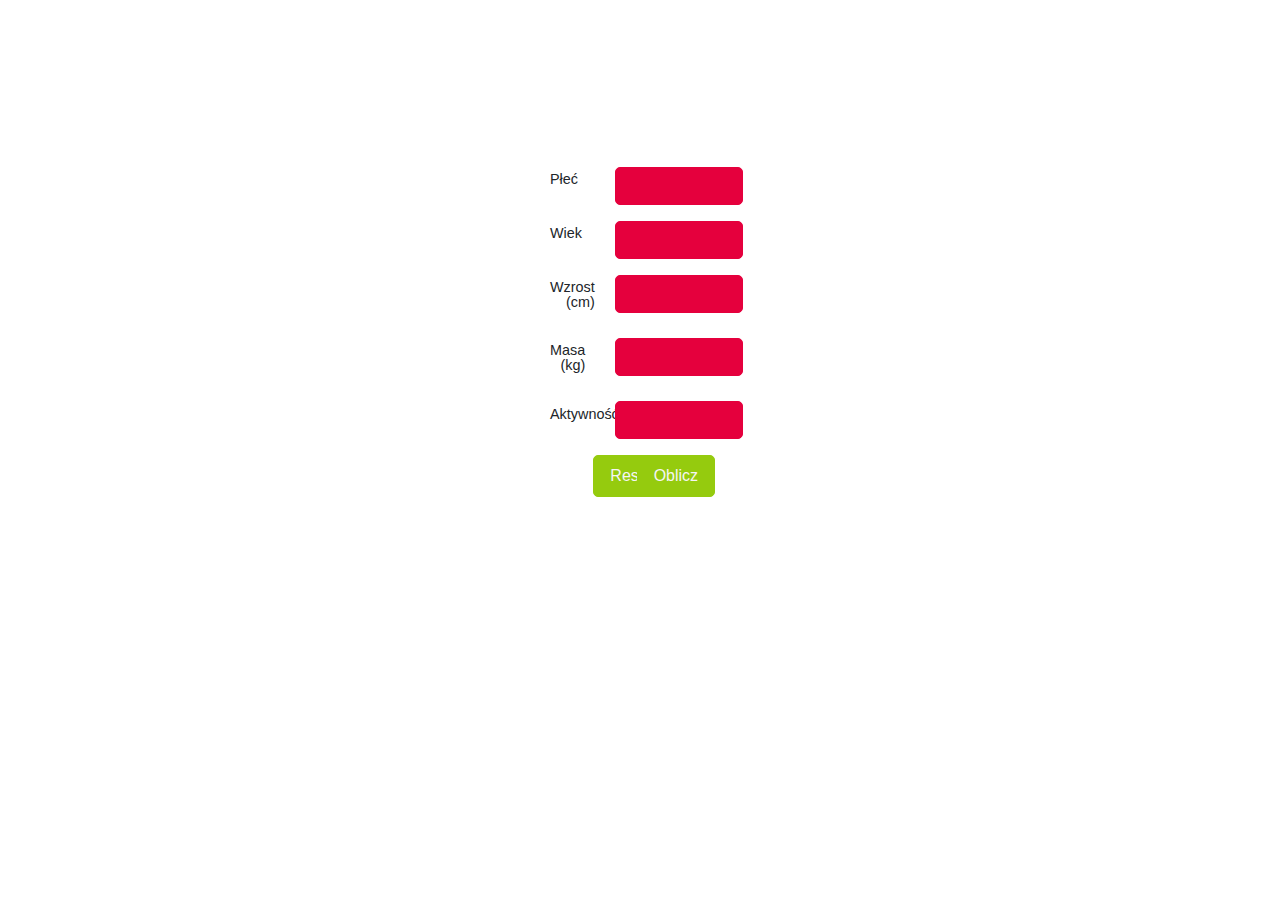
==== index.html @ 647adc30 "exception control _2" ====
<!DOCTYPE html>
<html lang="en">

<head>
    <meta charset="UTF-8">
    <title>Document</title>
    <link rel="stylesheet" href="style.css">
    <link rel="stylesheet" href="bootstrap/bootstrap-css/bootstrap.min.css">
</head>

<body>
    <div id="calculator">
        <form action="">
            <div class="container">
                <div class="row">
                    <div class="col-sm-3"></div>
                    <div class="col-sm-4">
                        <div class="container">
                            <div class="row">
                                <div class="col-sm-6">
                                    <label for="gender">Płeć</label>
                                </div>
                                <div class="col-sm-6">
                                    <input type="text" list="genders" name="gender" id="gender" autocomplete="off">
                                    <datalist id="genders">
                            <option value="Kobieta"></option>
                            <option value="Mężczyzna"></option>
                        </datalist>
                                </div>
                                <div class="col-sm-6">
                                    <label for="age">Wiek</label>
                                </div>
                                <div class="col-sm-6">
                                    <input type="number" id="age" autocomplete="off">
                                </div>
                                <div class="col-sm-6">
                                    <label for="height">Wzrost (cm)</label>
                                </div>
                                <div class="col-sm-6">
                                    <input type="number" id="height" autocomplete="off">
                                </div>
                                <div class="col-sm-6">
                                    <label for="mass">Masa (kg)</label>
                                </div>
                                <div class="col-sm-6">
                                    <input type="number" id="mass" autocomplete="off">
                                </div>
                                <div class="col-sm-6">
                                    <label for="activity">Aktywność</label>
                                </div>
                                <div class="col-sm-6">
                                    <input type="text" list="activities" name="p-activity" id="activity" autocomplete="off">
                                    <datalist id="activities">
                            <option value="pacjent chory, leżący w łóżku" ></option>
                            <option value="niska aktywność fizyczna"></option>
                            <option value="umiarkowana aktywność fizyczna" selected></option>
                            <option value="aktywny tryb życia"></option>
                            <option value="bardzo aktywny tryb życia"></option>
                            <option value="wyczynowe uprawianie sportu"></option>
                        </datalist>
                                </div>
                                <div class="col-sm-4"></div>
                                <div class="col-sm-4">
                                    <input id="reset-btn" type="reset" value="Reset">
                                </div>
                                <div class="col-sm-4">
                                    <button id="click-btn"> Oblicz </button>
                                </div>
                            </div>
                        </div>
                    </div>
                    <div class="col-sm-5"></div>
                    <div id="result-bar" class="col-sm-12">
                        <span id="you-need"></span><span id="result-container"></span>
                    </div>
                </div>
            </div>

        </form>
    </div>



    <script src="jquery.js"></script>
    <script src="bootstrap/bootstrap-js/bootstrap.min.js"></script>
    <script src="main.js"></script>
</body>

</html>
---- style.css ----
/*#e5003d*/
#calculator{
    width: 50%;
    margin-right: auto;
    margin-left: auto;
    padding: 5em;
    box-sizing: border-box;
    border-radius: 15px;
    margin-top: 5vh;
}
h4{
    display: inline-block;
}
label{
    margin: 0;
    font-size: 0.9em;
    float: left;
    height: 100%;
    vertical-align: middle;
    display: inline-block;
    line-height: 100%;
    padding-top: 15%;
    padding-bottom: 15%;
    text-align: right;
}
.container{
    margin-bottom: 10px;
    box-sizing: border-box;
    padding: 5px 0;
}
.col-sm-6,.col-sm-4{
    padding-top: 1em;
}

#result-container{
    text-transform: uppercase;
}
button#click-btn,input[type=reset]{
    background-color: #95cb0e;
    border: 1px solid #95cb0e;
    color: whitesmoke;
    border-radius: 5px;
    outline: none;
    padding: 0.5em 1em;
    transition-duration: 0.5s;
    position: relative;
    z-index: 10;
}
button#click-btn:hover,input[type=reset]:hover{
    background-color: #e5003d;
    border-color: #e5003d;
    cursor: pointer;
}
input[type=text],input[type=number]{
    display: inline-block;
    border: 1px solid #e5003d;
    background-color: #e5003d;
    color: whitesmoke;
    font-size: 0.9em;
    padding: 0.5em;
    border-radius: 5px;
    outline: none;
    text-align: center;
    width: 10vw;
}
.btn-container{
    text-align: center;
}
#result-bar{
    margin-top: 2em;
    text-align: center;
    font-size: 2em;
    font-weight: 700;
    opacity: 0;
    transition-duration: 1s;
}
#result-bar.fading-in-text{
    opacity: 0;
}
#result-bar.fading-in-text{
    opacity: 1;
}
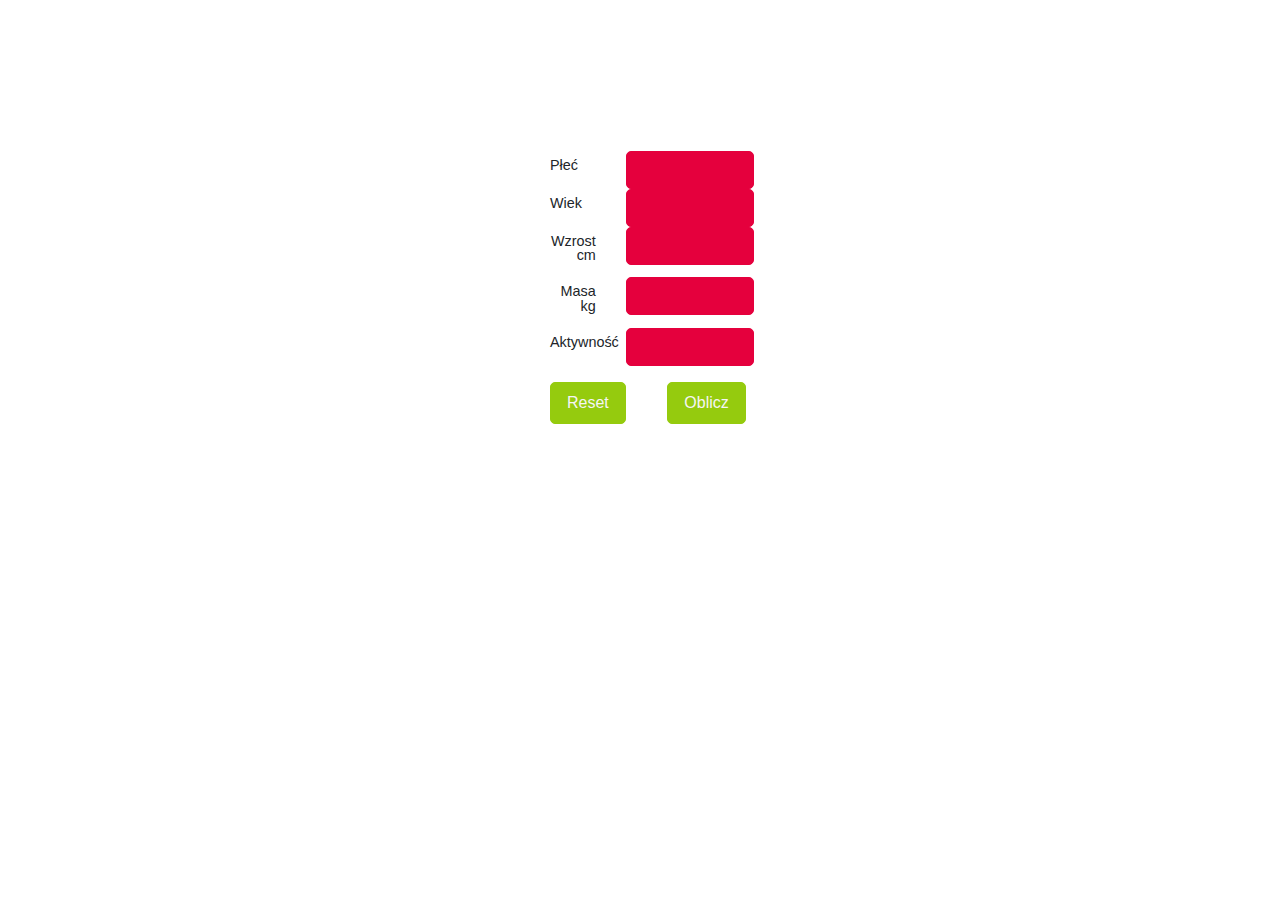
==== commit cc9b282c: "recenter" ====
--- a/index.html
+++ b/index.html
@@ -17,38 +17,38 @@
                     <div class="col-sm-4">
                         <div class="container">
                             <div class="row">
-                                <div class="col-sm-6">
+                                <div class="col-sm-7">
                                     <label for="gender">Płeć</label>
                                 </div>
-                                <div class="col-sm-6">
+                                <div class="col-sm-5">
                                     <input type="text" list="genders" name="gender" id="gender" autocomplete="off">
                                     <datalist id="genders">
                             <option value="Kobieta"></option>
                             <option value="Mężczyzna"></option>
                         </datalist>
                                 </div>
-                                <div class="col-sm-6">
+                                <div class="col-sm-7">
                                     <label for="age">Wiek</label>
                                 </div>
-                                <div class="col-sm-6">
+                                <div class="col-sm-5">
                                     <input type="number" id="age" autocomplete="off">
                                 </div>
-                                <div class="col-sm-6">
-                                    <label for="height">Wzrost (cm)</label>
+                                <div class="col-sm-7">
+                                    <label for="height">Wzrost cm</label>
                                 </div>
-                                <div class="col-sm-6">
+                                <div class="col-sm-5">
                                     <input type="number" id="height" autocomplete="off">
                                 </div>
-                                <div class="col-sm-6">
-                                    <label for="mass">Masa (kg)</label>
+                                <div class="col-sm-7">
+                                    <label for="mass">Masa kg</label>
                                 </div>
-                                <div class="col-sm-6">
+                                <div class="col-sm-5">
                                     <input type="number" id="mass" autocomplete="off">
                                 </div>
-                                <div class="col-sm-6">
+                                <div class="col-sm-7">
                                     <label for="activity">Aktywność</label>
                                 </div>
-                                <div class="col-sm-6">
+                                <div class="col-sm-5">
                                     <input type="text" list="activities" name="p-activity" id="activity" autocomplete="off">
                                     <datalist id="activities">
                             <option value="pacjent chory, leżący w łóżku" ></option>
@@ -59,10 +59,10 @@
                             <option value="wyczynowe uprawianie sportu"></option>
                         </datalist>
                                 </div>
-                                <div class="col-sm-4"></div>
                                 <div class="col-sm-4">
                                     <input id="reset-btn" type="reset" value="Reset">
                                 </div>
+                                <div class="col-sm-4"></div>
                                 <div class="col-sm-4">
                                     <button id="click-btn"> Oblicz </button>
                                 </div>
@@ -78,6 +78,19 @@
 
         </form>
     </div>
+<!--
+    <div id="map-wrapper">
+        <div id="map-mask">
+            
+        </div>
+        <div id="map-actual">
+            <iframe src="https://www.google.com/maps/embed?pb=!1m10!1m8!1m3!1d1239408.8762016129!2d20.2635499!3d52.6469632!3m2!1i1024!2i768!4f13.1!5e0!3m2!1sen!2spl!4v1540770965819" width="600" height="450" frameborder="0" style="border:0" allowfullscreen></iframe>
+        </div>
+        <div id="map-range"></div>
+        <div id="map-range-inner"></div>
+    </div>
+-->
+    
 
 
 
--- a/style.css
+++ b/style.css
@@ -43,8 +43,11 @@
     outline: none;
     padding: 0.5em 1em;
     transition-duration: 0.5s;
+    z-index: 10;
+}
+button#click-btn{
     position: relative;
-    z-index: 10;
+    left: 230%;
 }
 button#click-btn:hover,input[type=reset]:hover{
     background-color: #e5003d;
@@ -80,3 +83,12 @@
 #result-bar.fading-in-text{
     opacity: 1;
 }
+#map-wrapper{
+    position: relative;
+}
+#map-mask{
+    background-color: rgba(255,255,255,0.1);
+    position: absolute;
+    width: 600px;
+    height: 450px;
+}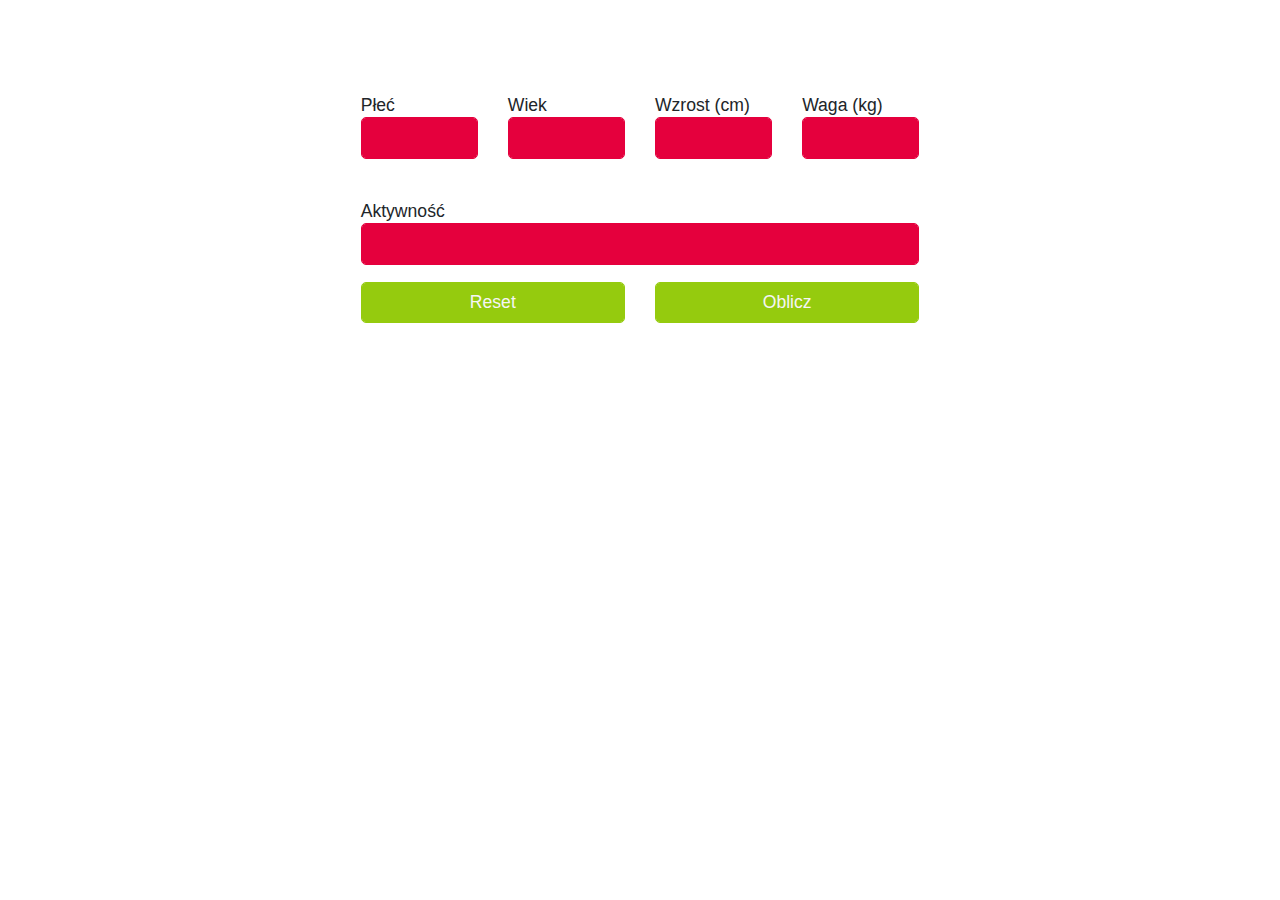
==== commit 574510c5: "rwd_1" ====
--- a/index.html
+++ b/index.html
@@ -11,74 +11,76 @@
 <body>
     <div id="calculator">
         <form action="">
-            <div class="container">
+            <div class="container-fluid">
                 <div class="row">
-                    <div class="col-sm-3"></div>
-                    <div class="col-sm-4">
-                        <div class="container">
+                    <div class="col-sm-2"></div>
+
+                    <div class="col-sm-8">
+                        <div class="container-fluid">
                             <div class="row">
-                                <div class="col-sm-7">
+                                <div class="col-sm-12 col-md-6 col-xl-3">
                                     <label for="gender">Płeć</label>
+                                    <input class="form-control" type="text" list="genders" name="gender" id="gender" autocomplete="off">
+                                    <datalist id="genders">
+                                            <option value="Kobieta"></option>
+                                            <option value="Mężczyzna"></option>
+                                        </datalist>
                                 </div>
-                                <div class="col-sm-5">
-                                    <input type="text" list="genders" name="gender" id="gender" autocomplete="off">
-                                    <datalist id="genders">
-                            <option value="Kobieta"></option>
-                            <option value="Mężczyzna"></option>
-                        </datalist>
+                                <div class="col-sm-12 d-md-none divider"></div>
+                                <div class="col-sm-12 col-md-6 col-xl-3">
+                                    <label for="age">Wiek</label>
+                                    <input class="form-control" type="number" id="age" autocomplete="off">
                                 </div>
-                                <div class="col-sm-7">
-                                    <label for="age">Wiek</label>
+                                
+                                <div class="col-sm-12 d-xl-none divider"></div>
+
+                                <div class="col-sm-12 col-md-6 col-xl-3">
+                                    <label for="height">Wzrost (cm)</label>
+                                    <input class="form-control" type="number" id="height" autocomplete="off">
                                 </div>
-                                <div class="col-sm-5">
-                                    <input type="number" id="age" autocomplete="off">
+                                <div class="col-sm-12 d-md-none divider"></div>
+                                <div class="col-sm-12 col-md-6 col-xl-3">
+                                    <label for="mass">Waga (kg)</label>
+                                    <input class="form-control" type="number" id="mass" autocomplete="off">
                                 </div>
-                                <div class="col-sm-7">
-                                    <label for="height">Wzrost cm</label>
+                                <div class="col-sm-12 divider"></div>
+
+                                <div class="col-sm-12">
+                                   <label for="activity">Aktywność</label>
+                                   <input class="form-control" type="text" list="activities" name="p-activity" id="activity" autocomplete="off">
+                                    <datalist id="activities">
+                                        <option value="pacjent chory, leżący w łóżku" ></option>
+                                        <option value="niska aktywność fizyczna"></option>
+                                        <option value="umiarkowana aktywność fizyczna" selected></option>
+                                        <option value="aktywny tryb życia"></option>
+                                        <option value="bardzo aktywny tryb życia"></option>
+                                        <option value="wyczynowe uprawianie sportu"></option>
+                                    </datalist></div>
+                                <div class="col-sm-12 divider"></div>
+
+                                <div class="col-sm-12 col-xl-6">
+                                    <input class="form-control" id="reset-btn" type="reset" value="Reset">
                                 </div>
-                                <div class="col-sm-5">
-                                    <input type="number" id="height" autocomplete="off">
-                                </div>
-                                <div class="col-sm-7">
-                                    <label for="mass">Masa kg</label>
-                                </div>
-                                <div class="col-sm-5">
-                                    <input type="number" id="mass" autocomplete="off">
-                                </div>
-                                <div class="col-sm-7">
-                                    <label for="activity">Aktywność</label>
-                                </div>
-                                <div class="col-sm-5">
-                                    <input type="text" list="activities" name="p-activity" id="activity" autocomplete="off">
-                                    <datalist id="activities">
-                            <option value="pacjent chory, leżący w łóżku" ></option>
-                            <option value="niska aktywność fizyczna"></option>
-                            <option value="umiarkowana aktywność fizyczna" selected></option>
-                            <option value="aktywny tryb życia"></option>
-                            <option value="bardzo aktywny tryb życia"></option>
-                            <option value="wyczynowe uprawianie sportu"></option>
-                        </datalist>
-                                </div>
-                                <div class="col-sm-4">
-                                    <input id="reset-btn" type="reset" value="Reset">
-                                </div>
-                                <div class="col-sm-4"></div>
-                                <div class="col-sm-4">
-                                    <button id="click-btn"> Oblicz </button>
+                                <div class="col-sm-12 d-xl-none divider"></div>
+                                <div class="col-sm-12 col-xl-6">
+                                    <button class="form-control" id="click-btn"> Oblicz </button>
                                 </div>
                             </div>
                         </div>
                     </div>
-                    <div class="col-sm-5"></div>
-                    <div id="result-bar" class="col-sm-12">
-                        <span id="you-need"></span><span id="result-container"></span>
-                    </div>
+                    
+                    
+                    <div class="col-sm-2"></div>
+
                 </div>
             </div>
 
         </form>
+        <div id="result-bar">
+            <span id="you-need"></span><span id="result-container"></span>
+        </div>
     </div>
-<!--
+    <!--
     <div id="map-wrapper">
         <div id="map-mask">
             
@@ -90,7 +92,7 @@
         <div id="map-range-inner"></div>
     </div>
 -->
-    
+
 
 
 
--- a/style.css
+++ b/style.css
@@ -1,37 +1,21 @@
 /*#e5003d*/
 #calculator{
-    width: 50%;
     margin-right: auto;
     margin-left: auto;
-    padding: 5em;
+    padding: 2em 5em;
     box-sizing: border-box;
-    border-radius: 15px;
-    margin-top: 5vh;
-}
-h4{
-    display: inline-block;
 }
 label{
-    margin: 0;
-    font-size: 0.9em;
     float: left;
-    height: 100%;
     vertical-align: middle;
     display: inline-block;
-    line-height: 100%;
-    padding-top: 15%;
-    padding-bottom: 15%;
     text-align: right;
+    position: relative;
+    top: 25%;
 }
-.container{
-    margin-bottom: 10px;
-    box-sizing: border-box;
-    padding: 5px 0;
+.divider{
+    height: 0.5em;
 }
-.col-sm-6,.col-sm-4{
-    padding-top: 1em;
-}
-
 #result-container{
     text-transform: uppercase;
 }
@@ -41,13 +25,8 @@
     color: whitesmoke;
     border-radius: 5px;
     outline: none;
-    padding: 0.5em 1em;
     transition-duration: 0.5s;
     z-index: 10;
-}
-button#click-btn{
-    position: relative;
-    left: 230%;
 }
 button#click-btn:hover,input[type=reset]:hover{
     background-color: #e5003d;
@@ -59,12 +38,10 @@
     border: 1px solid #e5003d;
     background-color: #e5003d;
     color: whitesmoke;
-    font-size: 0.9em;
     padding: 0.5em;
     border-radius: 5px;
     outline: none;
     text-align: center;
-    width: 10vw;
 }
 .btn-container{
     text-align: center;
@@ -72,7 +49,6 @@
 #result-bar{
     margin-top: 2em;
     text-align: center;
-    font-size: 2em;
     font-weight: 700;
     opacity: 0;
     transition-duration: 1s;
@@ -91,4 +67,24 @@
     position: absolute;
     width: 600px;
     height: 450px;
-}+}
+
+
+
+/*RWD*/
+#calculator{
+    font-size: 2.2em;
+}
+#click-btn,#reset-btn{
+    font-size: 0.9em;
+}
+#result-bar{
+    font-size: 0.9em;
+/*    background-color: gold;*/
+}
+
+@media(min-width: 768px){
+    input,label,#click-btn,#reset-btn{
+        font-size: 0.5em;
+    }
+}
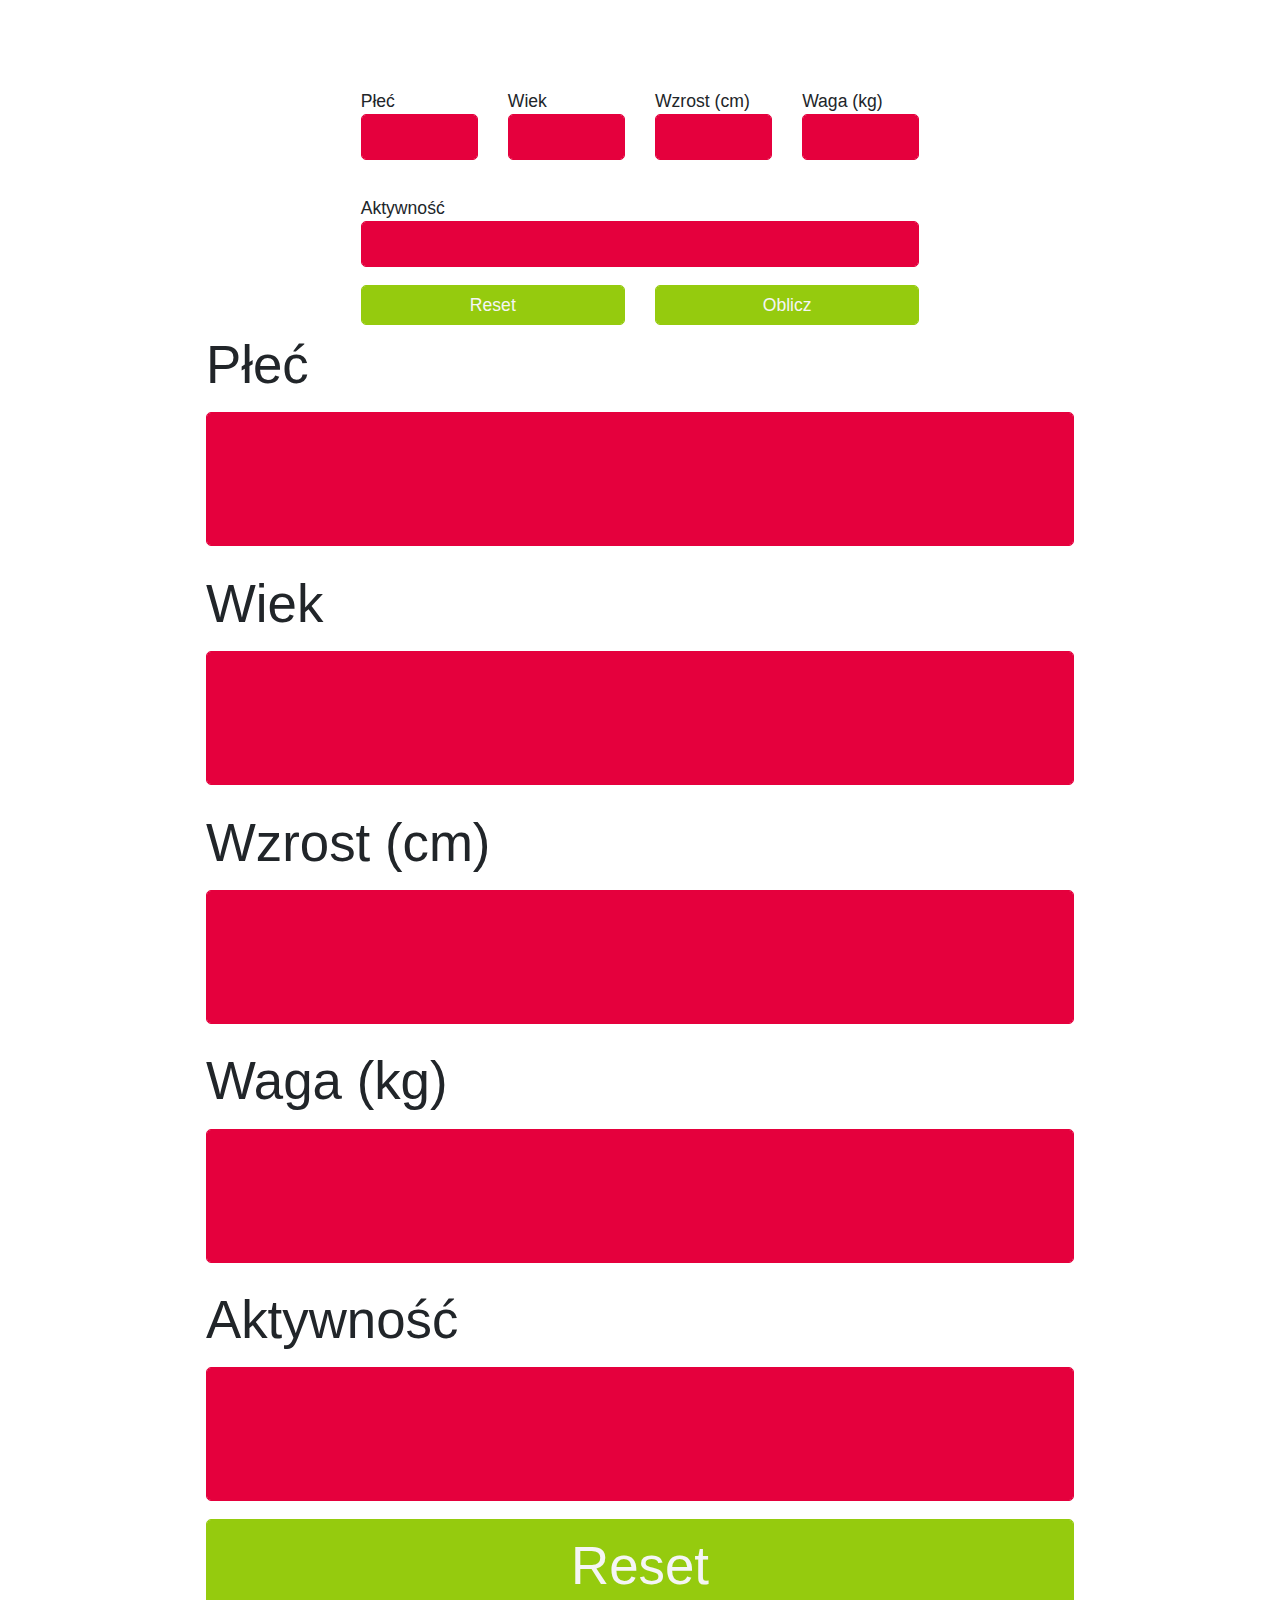
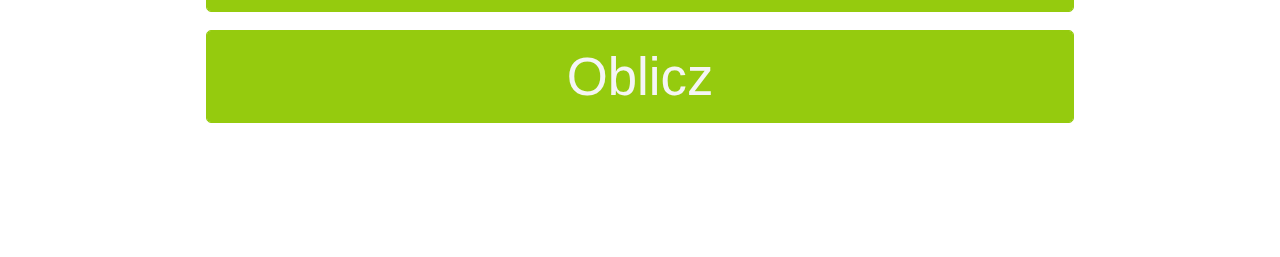
==== commit c924de35: "rwd_2" ====
--- a/index.html
+++ b/index.html
@@ -15,7 +15,7 @@
                 <div class="row">
                     <div class="col-sm-2"></div>
 
-                    <div class="col-sm-8">
+                    <div id="big-one" class="d-none d-md-block col-md-8">
                         <div class="container-fluid">
                             <div class="row">
                                 <div class="col-sm-12 col-md-6 col-xl-3">
@@ -69,8 +69,64 @@
                         </div>
                     </div>
                     
+                                        <div class="col-sm-2"></div>
+
                     
-                    <div class="col-sm-2"></div>
+                    <div id="small-one" class="col-sm-12">
+                        <div class="container-fluid">
+                            <div class="row">
+                                <div class="col-sm-12">
+                                    <label for="gender">Płeć</label>
+                                    <input class="form-control" type="text" list="genders" name="gender" id="gender" autocomplete="off">
+                                    <datalist id="genders">
+                                            <option value="Kobieta"></option>
+                                            <option value="Mężczyzna"></option>
+                                        </datalist>
+                                </div>
+                                <div class="col-sm-12 divider"></div>
+                                <div class="col-sm-12">
+                                    <label for="age">Wiek</label>
+                                    <input class="form-control" type="number" id="age" autocomplete="off">
+                                </div>
+                                
+                                <div class="col-sm-12 divider"></div>
+
+                                <div class="col-sm-12">
+                                    <label for="height">Wzrost (cm)</label>
+                                    <input class="form-control" type="number" id="height" autocomplete="off">
+                                </div>
+                                <div class="col-sm-12 divider"></div>
+                                <div class="col-sm-12">
+                                    <label for="mass">Waga (kg)</label>
+                                    <input class="form-control" type="number" id="mass" autocomplete="off">
+                                </div>
+                                <div class="col-sm-12 divider"></div>
+
+                                <div class="col-sm-12">
+                                   <label for="activity">Aktywność</label>
+                                   <input class="form-control" type="text" list="activities" name="p-activity" id="activity" autocomplete="off">
+                                    <datalist id="activities">
+                                        <option value="pacjent chory, leżący w łóżku" ></option>
+                                        <option value="niska aktywność fizyczna"></option>
+                                        <option value="umiarkowana aktywność fizyczna" selected></option>
+                                        <option value="aktywny tryb życia"></option>
+                                        <option value="bardzo aktywny tryb życia"></option>
+                                        <option value="wyczynowe uprawianie sportu"></option>
+                                    </datalist></div>
+                                <div class="col-sm-12 divider"></div>
+
+                                <div class="col-sm-12">
+                                    <input class="form-control" id="reset-btn" type="reset" value="Reset">
+                                </div>
+                                <div class="col-sm-12 divider"></div>
+                                <div class="col-sm-12">
+                                    <button class="form-control" id="click-btn"> Oblicz </button>
+                                </div>
+                            </div>
+                        </div>
+                    </div>
+                    
+                    
 
                 </div>
             </div>
--- a/style.css
+++ b/style.css
@@ -11,7 +11,6 @@
     display: inline-block;
     text-align: right;
     position: relative;
-    top: 25%;
 }
 .divider{
     height: 0.5em;
@@ -72,19 +71,22 @@
 
 
 /*RWD*/
+#small-one input,#small-one label,#small-one button {
+    font-size: 1.5em;
+}
+#big-one label{
+    top: 20%;
+}
 #calculator{
     font-size: 2.2em;
-}
-#click-btn,#reset-btn{
-    font-size: 0.9em;
-}
+}     
 #result-bar{
     font-size: 0.9em;
 /*    background-color: gold;*/
 }
 
-@media(min-width: 768px){
-    input,label,#click-btn,#reset-btn{
+
+#big-one input, #big-one label, #big-one button{
         font-size: 0.5em;
     }
 }
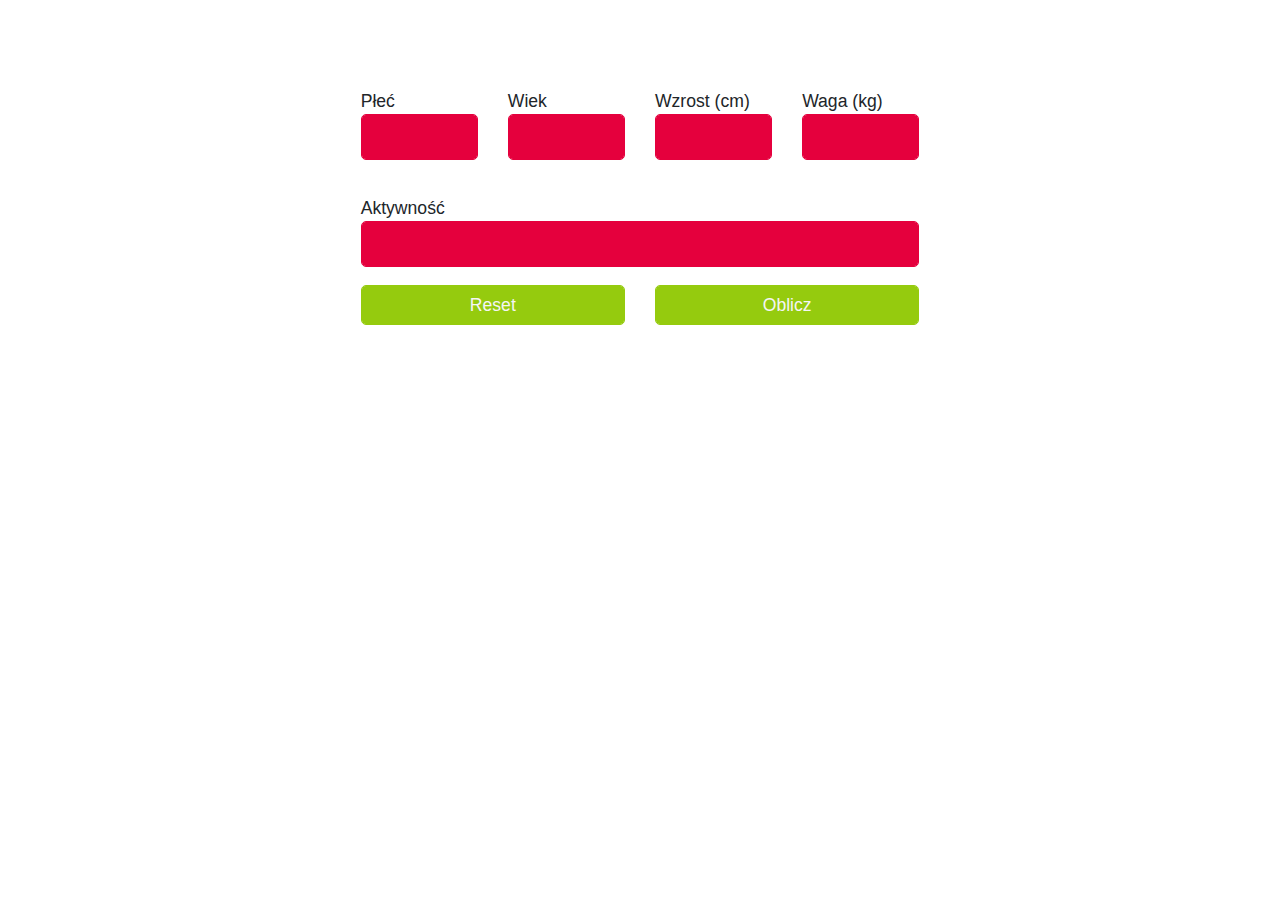
==== commit 290a03ed: "rwd_2" ====
--- a/index.html
+++ b/index.html
@@ -72,7 +72,7 @@
                                         <div class="col-sm-2"></div>
 
                     
-                    <div id="small-one" class="col-sm-12">
+                    <div id="small-one" class="col-sm-12 d-md-none">
                         <div class="container-fluid">
                             <div class="row">
                                 <div class="col-sm-12">
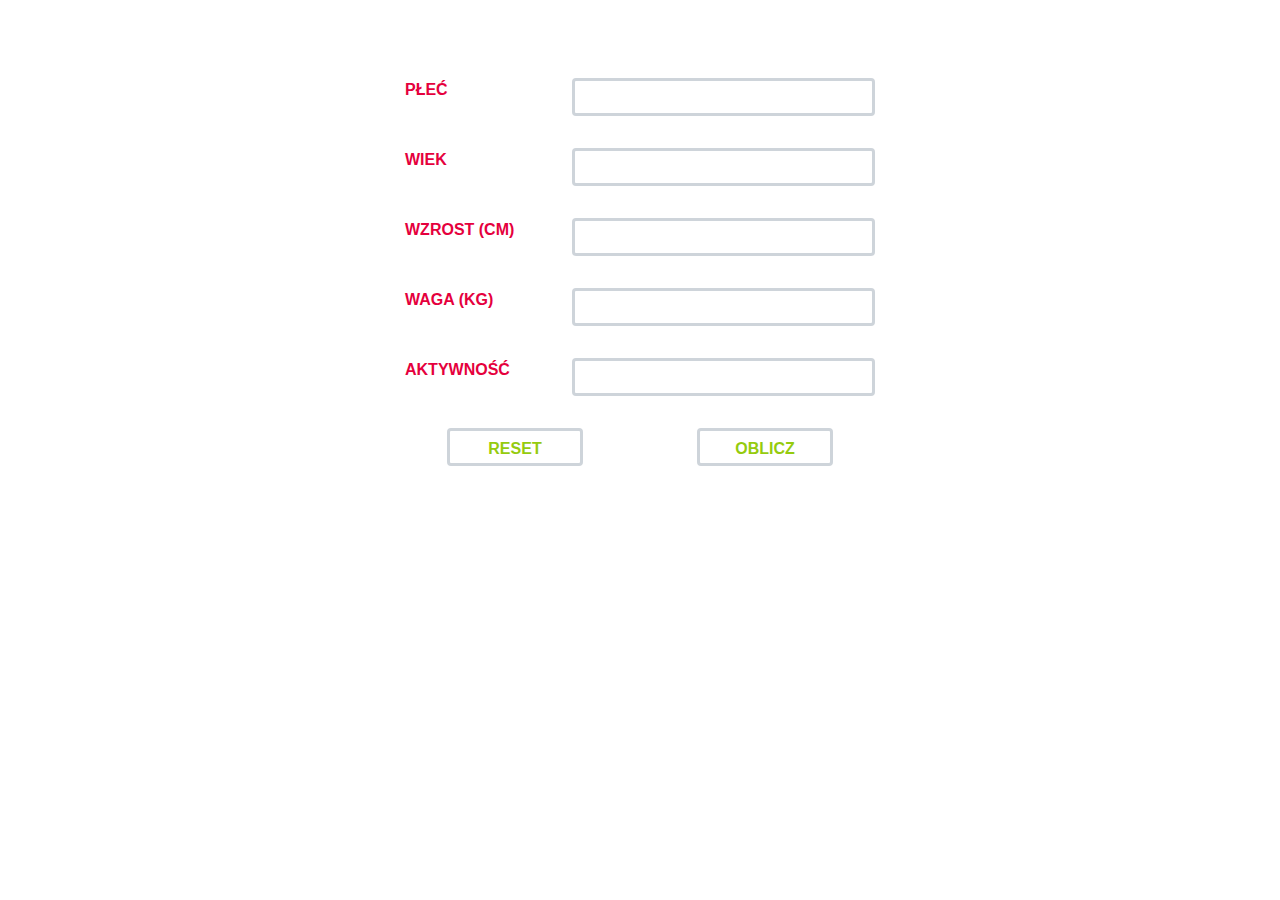
==== commit 0df01471: "rwd_3" ====
--- a/index.html
+++ b/index.html
@@ -4,8 +4,8 @@
 <head>
     <meta charset="UTF-8">
     <title>Document</title>
+    <link rel="stylesheet" href="bootstrap/css/bootstrap.min.css">
     <link rel="stylesheet" href="style.css">
-    <link rel="stylesheet" href="bootstrap/bootstrap-css/bootstrap.min.css">
 </head>
 
 <body>
@@ -13,147 +13,151 @@
         <form action="">
             <div class="container-fluid">
                 <div class="row">
-                    <div class="col-sm-2"></div>
+                    <div class="d-none d-md-block col-md-2 col-lg-3"></div>
+                    <div class="col-12 col-md-8 col-lg-6">
+                        <div class="container">
+                            <div class="row">
+                                <div class="col-sm-12 col-md-6 checkCol"></div>
+                                <div class="col-sm-12 col-md-6 checkCol"></div>
+                            </div>
 
-                    <div id="big-one" class="d-none d-md-block col-md-8">
-                        <div class="container-fluid">
                             <div class="row">
-                                <div class="col-sm-12 col-md-6 col-xl-3">
-                                    <label for="gender">Płeć</label>
-                                    <input class="form-control" type="text" list="genders" name="gender" id="gender" autocomplete="off">
-                                    <datalist id="genders">
-                                            <option value="Kobieta"></option>
-                                            <option value="Mężczyzna"></option>
-                                        </datalist>
+                                <div class="col-sm-12 d-lg-none">
+                                    <div class="container">
+                                        <div class="row">
+                                            <div class="col-sm-12">
+                                                <label for="gender1">Płeć</label>
+                                                <input class="form-control" type="text" list="genders1" name="gender" id="gender1" autocomplete="off">
+                                                <datalist id="genders1">
+                                                        <option value="Kobieta"></option>
+                                                        <option value="Mężczyzna"></option>
+                                                </datalist>
+                                            </div>
+                                            <div class="col-sm-12 divider"></div>
+                                            
+                                            <div class="col-sm-12">
+                                                <label for="age1">Wiek</label>
+                                                <input class="form-control" type="number" id="age1" autocomplete="off">
+                                            </div>
+                                            <div class="col-sm-12 divider"></div>
+                                            
+                                            <div class="col-sm-12">
+                                                <label for="height1">Wzrost (cm)</label>
+                                                <input class="form-control" type="number" id="height1" autocomplete="off">
+                                            </div>
+                                            <div class="col-sm-12 divider"></div>
+                                            
+                                            <div class="col-sm-12">
+                                                <label for="mass1">Waga (kg)</label>
+                                                <input class="form-control" type="number" id="mass1" autocomplete="off">
+                                            </div>
+                                            <div class="col-sm-12 divider"></div>
+                                            
+                                            <div class="col-sm-12">
+                                                <label for="activity1">Aktywność</label>
+                                                <input class="form-control" type="text" list="activities" name="p-activity" id="activity1" autocomplete="off">
+                                                <datalist id="activities">
+                                                    <option value="pacjent chory, leżący w łóżku" ></option>
+                                                    <option value="niska aktywność fizyczna"></option>
+                                                    <option value="umiarkowana aktywność fizyczna" selected></option>
+                                                    <option value="aktywny tryb życia"></option>
+                                                    <option value="bardzo aktywny tryb życia"></option>
+                                                    <option value="wyczynowe uprawianie sportu"></option>
+                                                </datalist>
+                                            </div>
+                                            <div class="col-sm-12 divider"></div>
+                                            
+                                            <div class="col-sm-5">
+                                                <input class="form-control" id="reset-btn1" type="reset" value="Reset">
+                                            </div>
+                                            <div class="col-sm-2"></div>
+                                            <div class="col-sm-5">
+                                                <button class="form-control" id="click-btn1"> Oblicz </button>
+                                            </div>
+                                        </div>
+                                    </div>
                                 </div>
-                                <div class="col-sm-12 d-md-none divider"></div>
-                                <div class="col-sm-12 col-md-6 col-xl-3">
-                                    <label for="age">Wiek</label>
-                                    <input class="form-control" type="number" id="age" autocomplete="off">
-                                </div>
-                                
-                                <div class="col-sm-12 d-xl-none divider"></div>
-
-                                <div class="col-sm-12 col-md-6 col-xl-3">
-                                    <label for="height">Wzrost (cm)</label>
-                                    <input class="form-control" type="number" id="height" autocomplete="off">
-                                </div>
-                                <div class="col-sm-12 d-md-none divider"></div>
-                                <div class="col-sm-12 col-md-6 col-xl-3">
-                                    <label for="mass">Waga (kg)</label>
-                                    <input class="form-control" type="number" id="mass" autocomplete="off">
-                                </div>
-                                <div class="col-sm-12 divider"></div>
-
-                                <div class="col-sm-12">
-                                   <label for="activity">Aktywność</label>
-                                   <input class="form-control" type="text" list="activities" name="p-activity" id="activity" autocomplete="off">
-                                    <datalist id="activities">
-                                        <option value="pacjent chory, leżący w łóżku" ></option>
-                                        <option value="niska aktywność fizyczna"></option>
-                                        <option value="umiarkowana aktywność fizyczna" selected></option>
-                                        <option value="aktywny tryb życia"></option>
-                                        <option value="bardzo aktywny tryb życia"></option>
-                                        <option value="wyczynowe uprawianie sportu"></option>
-                                    </datalist></div>
-                                <div class="col-sm-12 divider"></div>
-
-                                <div class="col-sm-12 col-xl-6">
-                                    <input class="form-control" id="reset-btn" type="reset" value="Reset">
-                                </div>
-                                <div class="col-sm-12 d-xl-none divider"></div>
-                                <div class="col-sm-12 col-xl-6">
-                                    <button class="form-control" id="click-btn"> Oblicz </button>
+                                <div class="d-none d-lg-block col-lg-12">
+                                    <div class="container">
+                                        <div class="row checkCol">
+                                            <div class="col-lg-4">
+                                                <label for="gender2">Płeć</label>
+                                            </div>
+                                            <div class="col-lg-8">
+                                                <input class="form-control" type="text" list="genders" name="gender" id="gender2" autocomplete="off">
+                                                <datalist id="genders">
+                                                        <option value="Kobieta"></option>
+                                                        <option value="Mężczyzna"></option>
+                                                </datalist>
+                                            </div>
+                                            <div class="col-lg-12 divider"></div>
+                                            
+                                            <div class="col-lg-4">
+                                                <label for="age2">Wiek</label>
+                                            </div>
+                                            <div class="col-lg-8">
+                                                <input class="form-control" type="number" id="age2" autocomplete="off">
+                                            </div>
+                                            <div class="col-lg-12 divider"></div>
+                                            
+                                            <div class="col-lg-4">
+                                                <label for="height2">Wzrost (cm)</label>
+                                            </div>
+                                            <div class="col-lg-8">
+                                                <input class="form-control" type="number" id="height2" autocomplete="off">
+                                            </div>
+                                            <div class="col-lg-12 divider"></div>
+                                            
+                                            <div class="col-lg-4">
+                                                <label for="mass"2>Waga (kg)</label>
+                                            </div>
+                                            <div class="col-lg-8">
+                                                <input class="form-control" type="number" id="mass2" autocomplete="off">
+                                            </div>
+                                            <div class="col-lg-12 divider"></div>
+                                            
+                                            <div class="col-lg-4">
+                                                <label for="activity2">Aktywność</label>
+                                            </div>
+                                            <div class="col-lg-8">
+                                                <input class="form-control" type="text" list="activities" name="p-activity" id="activity2" autocomplete="off">
+                                                <datalist id="activities">
+                                                    <option value="pacjent chory, leżący w łóżku" ></option>
+                                                    <option value="niska aktywność fizyczna"></option>
+                                                    <option value="umiarkowana aktywność fizyczna" selected></option>
+                                                    <option value="aktywny tryb życia"></option>
+                                                    <option value="bardzo aktywny tryb życia"></option>
+                                                    <option value="wyczynowe uprawianie sportu"></option>
+                                                </datalist>
+                                            </div>
+                                            <div class="col-lg-12 divider"></div>
+                                            
+                                            <div class="col-lg-1"></div>
+                                            <div class="col-lg-4">
+                                                <input class="form-control" id="reset-btn2" type="reset" value="Reset">
+                                            </div>
+                                            <div class="col-lg-2"></div>
+                                            <div class="col-lg-4">
+                                                <button class="form-control" id="click-btn2"> Oblicz </button>
+                                            </div>
+                                            <div class="col-lg-1"></div>
+                                        </div>
+                                    </div>
                                 </div>
                             </div>
                         </div>
                     </div>
-                    
-                                        <div class="col-sm-2"></div>
-
-                    
-                    <div id="small-one" class="col-sm-12 d-md-none">
-                        <div class="container-fluid">
-                            <div class="row">
-                                <div class="col-sm-12">
-                                    <label for="gender">Płeć</label>
-                                    <input class="form-control" type="text" list="genders" name="gender" id="gender" autocomplete="off">
-                                    <datalist id="genders">
-                                            <option value="Kobieta"></option>
-                                            <option value="Mężczyzna"></option>
-                                        </datalist>
-                                </div>
-                                <div class="col-sm-12 divider"></div>
-                                <div class="col-sm-12">
-                                    <label for="age">Wiek</label>
-                                    <input class="form-control" type="number" id="age" autocomplete="off">
-                                </div>
-                                
-                                <div class="col-sm-12 divider"></div>
-
-                                <div class="col-sm-12">
-                                    <label for="height">Wzrost (cm)</label>
-                                    <input class="form-control" type="number" id="height" autocomplete="off">
-                                </div>
-                                <div class="col-sm-12 divider"></div>
-                                <div class="col-sm-12">
-                                    <label for="mass">Waga (kg)</label>
-                                    <input class="form-control" type="number" id="mass" autocomplete="off">
-                                </div>
-                                <div class="col-sm-12 divider"></div>
-
-                                <div class="col-sm-12">
-                                   <label for="activity">Aktywność</label>
-                                   <input class="form-control" type="text" list="activities" name="p-activity" id="activity" autocomplete="off">
-                                    <datalist id="activities">
-                                        <option value="pacjent chory, leżący w łóżku" ></option>
-                                        <option value="niska aktywność fizyczna"></option>
-                                        <option value="umiarkowana aktywność fizyczna" selected></option>
-                                        <option value="aktywny tryb życia"></option>
-                                        <option value="bardzo aktywny tryb życia"></option>
-                                        <option value="wyczynowe uprawianie sportu"></option>
-                                    </datalist></div>
-                                <div class="col-sm-12 divider"></div>
-
-                                <div class="col-sm-12">
-                                    <input class="form-control" id="reset-btn" type="reset" value="Reset">
-                                </div>
-                                <div class="col-sm-12 divider"></div>
-                                <div class="col-sm-12">
-                                    <button class="form-control" id="click-btn"> Oblicz </button>
-                                </div>
-                            </div>
-                        </div>
-                    </div>
-                    
-                    
-
+                    <div class="d-none d-md-block col-md-2 col-lg-3"></div>
                 </div>
             </div>
-
         </form>
         <div id="result-bar">
             <span id="you-need"></span><span id="result-container"></span>
         </div>
     </div>
-    <!--
-    <div id="map-wrapper">
-        <div id="map-mask">
-            
-        </div>
-        <div id="map-actual">
-            <iframe src="https://www.google.com/maps/embed?pb=!1m10!1m8!1m3!1d1239408.8762016129!2d20.2635499!3d52.6469632!3m2!1i1024!2i768!4f13.1!5e0!3m2!1sen!2spl!4v1540770965819" width="600" height="450" frameborder="0" style="border:0" allowfullscreen></iframe>
-        </div>
-        <div id="map-range"></div>
-        <div id="map-range-inner"></div>
-    </div>
--->
-
-
-
 
     <script src="jquery.js"></script>
-    <script src="bootstrap/bootstrap-js/bootstrap.min.js"></script>
+    <script src="bootstrap/js/bootstrap.min.js"></script>
     <script src="main.js"></script>
 </body>
 
--- a/style.css
+++ b/style.css
@@ -1,4 +1,5 @@
 /*#e5003d*/
+/*
 #calculator{
     margin-right: auto;
     margin-left: auto;
@@ -45,19 +46,7 @@
 .btn-container{
     text-align: center;
 }
-#result-bar{
-    margin-top: 2em;
-    text-align: center;
-    font-weight: 700;
-    opacity: 0;
-    transition-duration: 1s;
-}
-#result-bar.fading-in-text{
-    opacity: 0;
-}
-#result-bar.fading-in-text{
-    opacity: 1;
-}
+
 #map-wrapper{
     position: relative;
 }
@@ -67,10 +56,12 @@
     width: 600px;
     height: 450px;
 }
+*/
 
 
 
 /*RWD*/
+/*
 #small-one input,#small-one label,#small-one button {
     font-size: 1.5em;
 }
@@ -82,7 +73,7 @@
 }     
 #result-bar{
     font-size: 0.9em;
-/*    background-color: gold;*/
+    background-color: gold;
 }
 
 
@@ -90,3 +81,51 @@
         font-size: 0.5em;
     }
 }
+*/
+
+#calculator{
+    margin-top: 5vh;
+    margin-right: auto;
+    margin-left: auto;
+    padding: 2em 5em;
+    box-sizing: border-box;
+}
+.divider{
+    height: 2em;
+}
+label{
+    color: #e5003d;
+    text-transform: uppercase;
+    font-weight: 700;
+}
+input[type=reset],button#click-btn1,button#click-btn2{
+    color: #95cb0e;
+    text-transform: uppercase;
+    font-weight: 700;
+}
+input[type=reset]:hover,button#click-btn1:hover,button#click-btn2:hover{
+    color: #e5003d;
+    background-color: whitesmoke;
+    cursor: pointer;
+}
+input[type=reset],button#click-btn1,button#click-btn2,input[type=text],input[type=number]{
+    border-width: 3px;
+    outline: none;
+}
+#result-bar{
+    margin-top: 2em;
+    text-align: center;
+    font-weight: 700;
+    opacity: 0;
+    font-size: 2em;
+    transition-duration: 1s;
+}
+#result-container{
+    text-transform: uppercase;
+}
+#result-bar.fading-in-text{
+    opacity: 0;
+}
+#result-bar.fading-in-text{
+    opacity: 1;
+}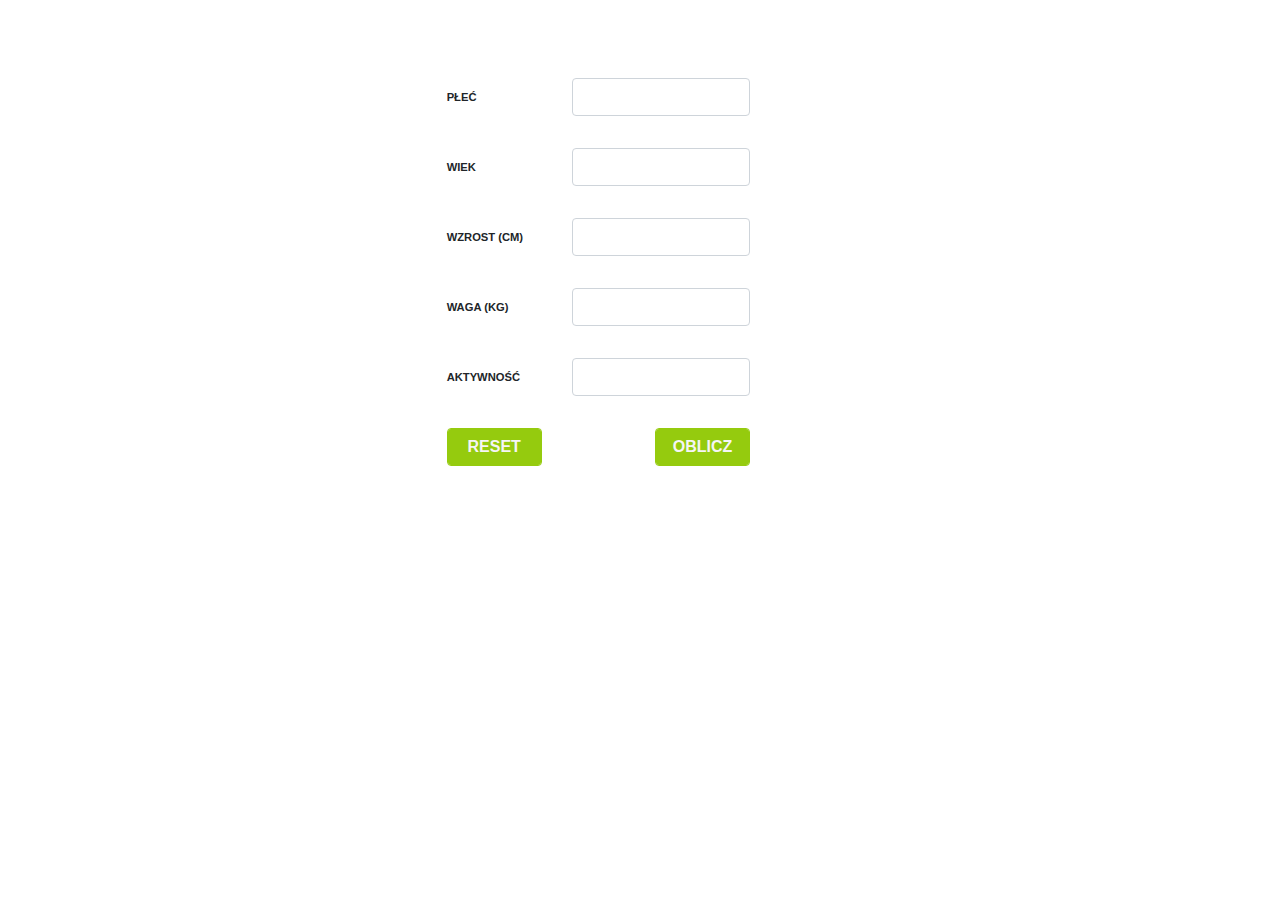
==== commit e8809a9a: "rwd_4" ====
--- a/index.html
+++ b/index.html
@@ -23,7 +23,7 @@
 
                             <div class="row">
                                 <div class="col-sm-12 d-lg-none">
-                                    <div class="container">
+                                    <div id="bigone" class="container">
                                         <div class="row">
                                             <div class="col-sm-12">
                                                 <label for="gender1">Płeć</label>
@@ -34,25 +34,25 @@
                                                 </datalist>
                                             </div>
                                             <div class="col-sm-12 divider"></div>
-                                            
+
                                             <div class="col-sm-12">
                                                 <label for="age1">Wiek</label>
                                                 <input class="form-control" type="number" id="age1" autocomplete="off">
                                             </div>
                                             <div class="col-sm-12 divider"></div>
-                                            
+
                                             <div class="col-sm-12">
                                                 <label for="height1">Wzrost (cm)</label>
                                                 <input class="form-control" type="number" id="height1" autocomplete="off">
                                             </div>
                                             <div class="col-sm-12 divider"></div>
-                                            
+
                                             <div class="col-sm-12">
                                                 <label for="mass1">Waga (kg)</label>
                                                 <input class="form-control" type="number" id="mass1" autocomplete="off">
                                             </div>
                                             <div class="col-sm-12 divider"></div>
-                                            
+
                                             <div class="col-sm-12">
                                                 <label for="activity1">Aktywność</label>
                                                 <input class="form-control" type="text" list="activities" name="p-activity" id="activity1" autocomplete="off">
@@ -66,7 +66,7 @@
                                                 </datalist>
                                             </div>
                                             <div class="col-sm-12 divider"></div>
-                                            
+
                                             <div class="col-sm-5">
                                                 <input class="form-control" id="reset-btn1" type="reset" value="Reset">
                                             </div>
@@ -78,48 +78,58 @@
                                     </div>
                                 </div>
                                 <div class="d-none d-lg-block col-lg-12">
-                                    <div class="container">
-                                        <div class="row checkCol">
-                                            <div class="col-lg-4">
+                                    <div id="smallone" class="container">
+                                        <div class="row">
+                                            <div class="col-lg-1"></div>
+                                            <div class="col-lg-3">
                                                 <label for="gender2">Płeć</label>
                                             </div>
-                                            <div class="col-lg-8">
+                                            <div class="col-lg-5">
                                                 <input class="form-control" type="text" list="genders" name="gender" id="gender2" autocomplete="off">
                                                 <datalist id="genders">
                                                         <option value="Kobieta"></option>
                                                         <option value="Mężczyzna"></option>
                                                 </datalist>
                                             </div>
+                                            <div class="col-lg-3"></div>
+                                            <div class="col-lg-12 divider"></div>
+
+                                            <div class="col-lg-1"></div>
+                                            <div class="col-lg-3">
+                                                <label for="age2">Wiek</label>
+                                            </div>
+                                            <div class="col-lg-5">
+                                                <input class="form-control" type="number" id="age2" autocomplete="off">
+                                            </div>
+                                            <div class="col-lg-3"></div>
+                                            <div class="col-lg-12 divider"></div>
+
+                                            <div class="col-lg-1"></div>
+                                            <div class="col-lg-3">
+                                                <label for="height2">Wzrost (cm)</label>
+                                            </div>
+                                            <div class="col-lg-5">
+                                                <input class="form-control" type="number" id="height2" autocomplete="off">
+                                            </div>
+                                            <div class="col-lg-3"></div>
+
                                             <div class="col-lg-12 divider"></div>
                                             
-                                            <div class="col-lg-4">
-                                                <label for="age2">Wiek</label>
+                                            <div class="col-lg-1"></div>
+                                            <div class="col-lg-3">
+                                                <label for="mass" 2>Waga (kg)</label>
                                             </div>
-                                            <div class="col-lg-8">
-                                                <input class="form-control" type="number" id="age2" autocomplete="off">
-                                            </div>
-                                            <div class="col-lg-12 divider"></div>
-                                            
-                                            <div class="col-lg-4">
-                                                <label for="height2">Wzrost (cm)</label>
-                                            </div>
-                                            <div class="col-lg-8">
-                                                <input class="form-control" type="number" id="height2" autocomplete="off">
-                                            </div>
-                                            <div class="col-lg-12 divider"></div>
-                                            
-                                            <div class="col-lg-4">
-                                                <label for="mass"2>Waga (kg)</label>
-                                            </div>
-                                            <div class="col-lg-8">
+                                            <div class="col-lg-5">
                                                 <input class="form-control" type="number" id="mass2" autocomplete="off">
                                             </div>
+                                            <div class="col-lg-3"></div>
                                             <div class="col-lg-12 divider"></div>
-                                            
-                                            <div class="col-lg-4">
+
+                                            <div class="col-lg-1"></div>
+                                            <div class="col-lg-3">
                                                 <label for="activity2">Aktywność</label>
                                             </div>
-                                            <div class="col-lg-8">
+                                            <div class="col-lg-5">
                                                 <input class="form-control" type="text" list="activities" name="p-activity" id="activity2" autocomplete="off">
                                                 <datalist id="activities">
                                                     <option value="pacjent chory, leżący w łóżku" ></option>
@@ -130,14 +140,15 @@
                                                     <option value="wyczynowe uprawianie sportu"></option>
                                                 </datalist>
                                             </div>
+                                            <div class="col-lg-3"></div>
                                             <div class="col-lg-12 divider"></div>
-                                            
+
                                             <div class="col-lg-1"></div>
-                                            <div class="col-lg-4">
+                                            <div class="col-lg-3">
                                                 <input class="form-control" id="reset-btn2" type="reset" value="Reset">
                                             </div>
                                             <div class="col-lg-2"></div>
-                                            <div class="col-lg-4">
+                                            <div class="col-lg-3">
                                                 <button class="form-control" id="click-btn2"> Oblicz </button>
                                             </div>
                                             <div class="col-lg-1"></div>
--- a/style.css
+++ b/style.css
@@ -1,118 +1,51 @@
-/*#e5003d*/
-/*
-#calculator{
-    margin-right: auto;
-    margin-left: auto;
-    padding: 2em 5em;
-    box-sizing: border-box;
-}
-label{
-    float: left;
-    vertical-align: middle;
-    display: inline-block;
-    text-align: right;
-    position: relative;
-}
-.divider{
-    height: 0.5em;
-}
-#result-container{
-    text-transform: uppercase;
-}
-button#click-btn,input[type=reset]{
-    background-color: #95cb0e;
-    border: 1px solid #95cb0e;
-    color: whitesmoke;
-    border-radius: 5px;
-    outline: none;
-    transition-duration: 0.5s;
-    z-index: 10;
-}
-button#click-btn:hover,input[type=reset]:hover{
-    background-color: #e5003d;
-    border-color: #e5003d;
-    cursor: pointer;
-}
-input[type=text],input[type=number]{
-    display: inline-block;
-    border: 1px solid #e5003d;
-    background-color: #e5003d;
-    color: whitesmoke;
-    padding: 0.5em;
-    border-radius: 5px;
-    outline: none;
-    text-align: center;
-}
-.btn-container{
-    text-align: center;
-}
-
-#map-wrapper{
-    position: relative;
-}
-#map-mask{
-    background-color: rgba(255,255,255,0.1);
-    position: absolute;
-    width: 600px;
-    height: 450px;
-}
-*/
-
-
-
-/*RWD*/
-/*
-#small-one input,#small-one label,#small-one button {
-    font-size: 1.5em;
-}
-#big-one label{
-    top: 20%;
-}
-#calculator{
-    font-size: 2.2em;
-}     
-#result-bar{
-    font-size: 0.9em;
-    background-color: gold;
-}
-
-
-#big-one input, #big-one label, #big-one button{
-        font-size: 0.5em;
-    }
-}
-*/
-
-#calculator{
+#calculator {
     margin-top: 5vh;
     margin-right: auto;
     margin-left: auto;
     padding: 2em 5em;
     box-sizing: border-box;
 }
-.divider{
+
+.divider {
     height: 2em;
 }
-label{
-    color: #e5003d;
+
+label {
     text-transform: uppercase;
     font-weight: 700;
 }
-input[type=reset],button#click-btn1,button#click-btn2{
-    color: #95cb0e;
+
+input {
+    background-color: #e5003d;
+    border: 1px solid #d4002c;
+    color: whitesmoke;
+}
+
+input,
+button {
+    border-radius: 5px;
+    outline: none;
+}
+
+input[type=reset],
+button#click-btn1,
+button#click-btn2 {
+    background-color: #95cb0e;
+    color: whitesmoke;
     text-transform: uppercase;
     font-weight: 700;
+    border: 1px solid #95cb0e;
 }
-input[type=reset]:hover,button#click-btn1:hover,button#click-btn2:hover{
-    color: #e5003d;
-    background-color: whitesmoke;
+
+input[type=reset]:hover,
+button#click-btn1:hover,
+button#click-btn2:hover {
+    background-color: #e5003d;
+    border-color: #e5003d;
     cursor: pointer;
 }
-input[type=reset],button#click-btn1,button#click-btn2,input[type=text],input[type=number]{
-    border-width: 3px;
-    outline: none;
-}
-#result-bar{
+
+#result-bar {
     margin-top: 2em;
     text-align: center;
     font-weight: 700;
@@ -120,12 +53,36 @@
     font-size: 2em;
     transition-duration: 1s;
 }
-#result-container{
+
+#result-container {
     text-transform: uppercase;
 }
-#result-bar.fading-in-text{
+
+#result-bar.fading-in-text {
     opacity: 0;
 }
-#result-bar.fading-in-text{
+
+#result-bar.fading-in-text {
     opacity: 1;
-}+}
+
+#bigone input[type=text],
+#bigone input[type=number],
+#bigone label {
+    font-size: 2em;
+}
+label{
+    vertical-align: baseline;
+    position: relative;
+    top: 0.5em;
+}
+
+#bigone button,#bigone input[type=reset]{
+    font-size: 0.8em;
+}
+
+#smallone input[type=text],
+#smallone input[type=number],
+#smallone label {
+    font-size: 0.7em;
+}
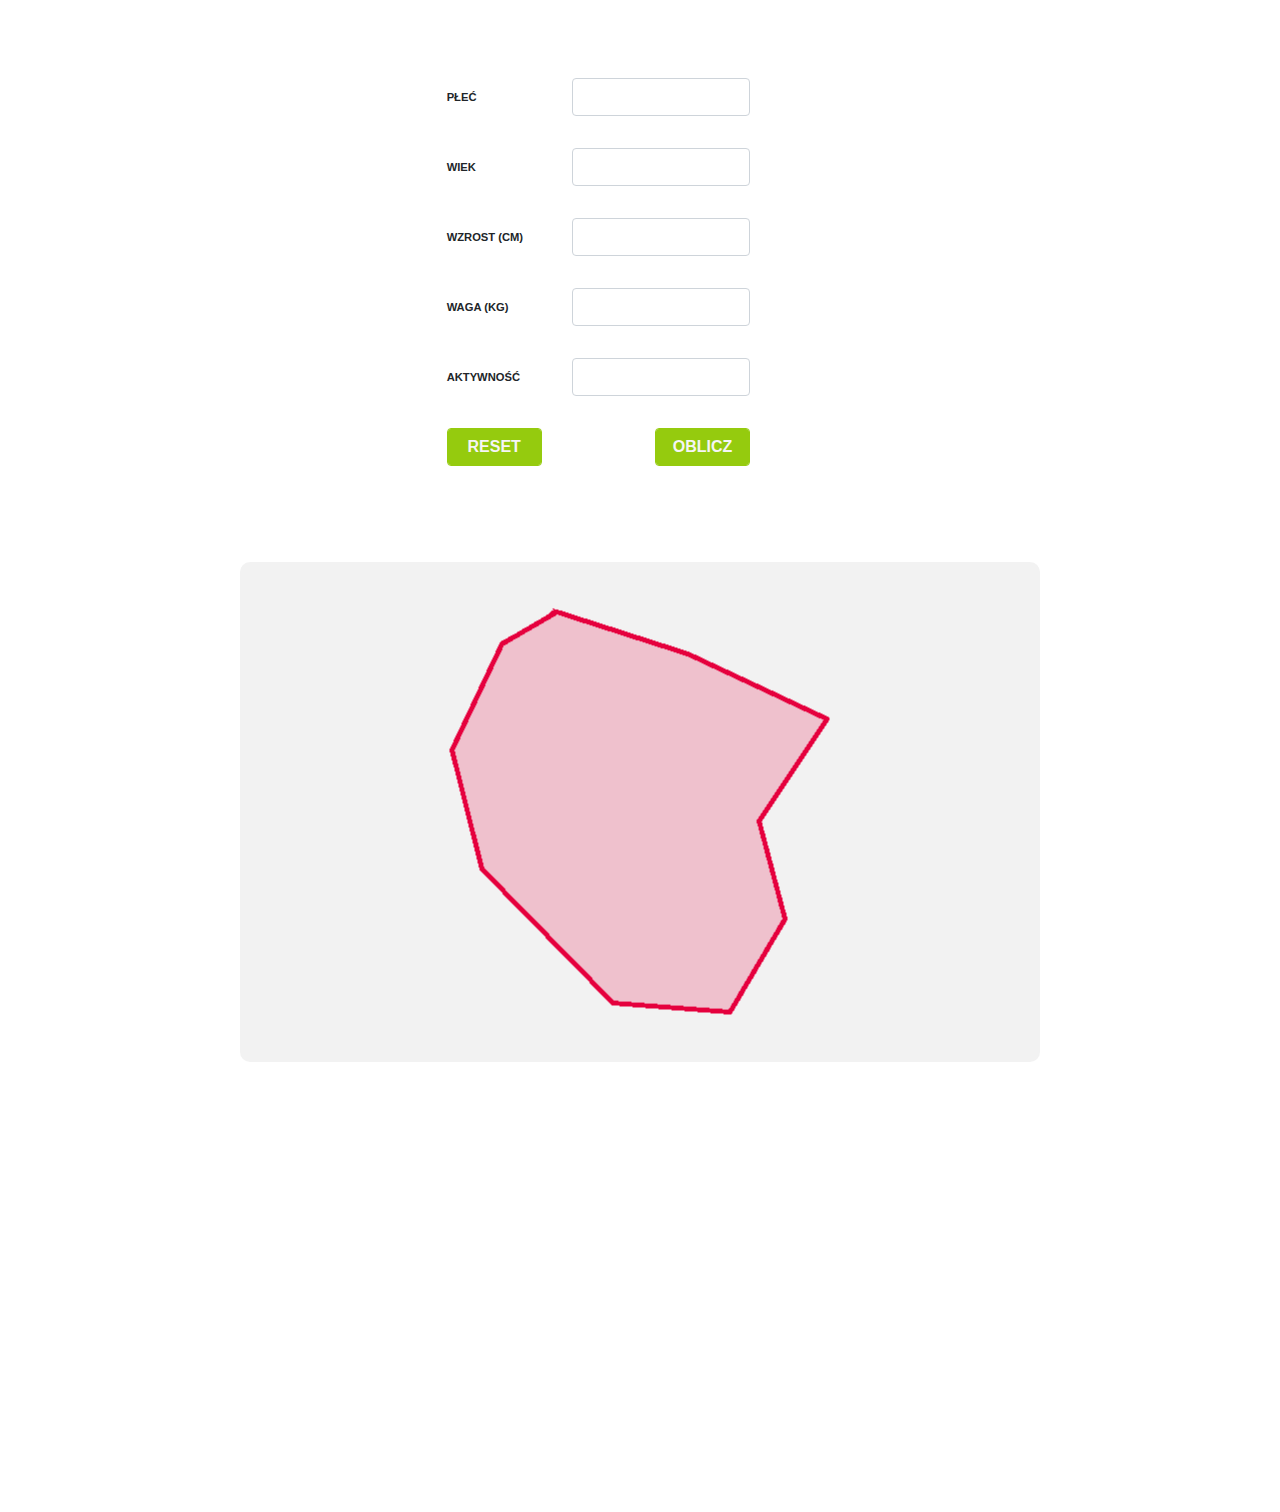
==== commit 8ccc306c: "rwd_5 + map" ====
--- a/index.html
+++ b/index.html
@@ -167,6 +167,27 @@
         </div>
     </div>
 
+   
+   
+    <div id="map">
+        <div id="map-actual">
+<iframe src="https://www.google.com/maps/embed?pb=!1m14!1m12!1m3!1d1265058.2514427612!2d20.601269908005182!3d52.71582535776867!2m3!1f0!2f0!3f0!3m2!1i1024!2i768!4f13.1!5e0!3m2!1sen!2spl!4v1540861745410" width="1000" height="600" frameborder="0" style="border:0" allowfullscreen></iframe>
+        </div>
+        <div id="map-range"></div>
+        <div id="map-range-inner"></div>
+        <div id="map-mask"></div>
+        <div id="cities">
+            <span id="plonsk"><i  class="fas fa-map-marker"></i></span>
+            <i id="mlawa" class="fas fa-map-marker"></i>
+            <i class="fas fa-map-marker"></i>
+            <i class="fas fa-map-marker"></i>
+            <i class="fas fa-map-marker"></i>
+            <i class="fas fa-map-marker"></i>
+            <i class="fas fa-map-marker"></i>
+        </div>
+    </div>
+   
+   
     <script src="jquery.js"></script>
     <script src="bootstrap/js/bootstrap.min.js"></script>
     <script src="main.js"></script>
--- a/style.css
+++ b/style.css
@@ -86,3 +86,58 @@
 #smallone label {
     font-size: 0.7em;
 }
+
+
+
+#map{
+    width: 800px;
+    height: 500px;
+    overflow: hidden;
+    margin-right: auto;
+    margin-left: auto;
+    margin-bottom: 50vh;
+    position: relative;
+    border-radius: 10px;
+}
+#map-actual{
+    position: absolute;
+    top: -10%;
+    left: -10%;
+}
+#map-mask{
+    width: 100%;
+    height: 100%;
+    background-color: rgba(255,255,255,0.1);
+    position: absolute;
+}
+#map-range{
+    background-image: url(range.png);
+    background-position: center;
+    position: absolute;
+    z-index: 10;
+    width: 100%;
+    height: 100%;
+}
+#map-range-inner{
+    background-image: url(range-inner.png);
+    background-position: center;
+    position: absolute;
+    z-index: 11;
+    width: 100%;
+    height: 100%;
+    opacity: 0.2;
+}
+#cities{
+    width: 100%;
+    height: 100%;
+    position: absolute;
+    background-color: rgba(123,123,123,0.1);
+}
+#plonsk{
+    font-size: 1em;
+    color: #95cb0e;
+    position: absolute;
+    z-index: 100;
+    left: 0;
+    top: 0;
+}
